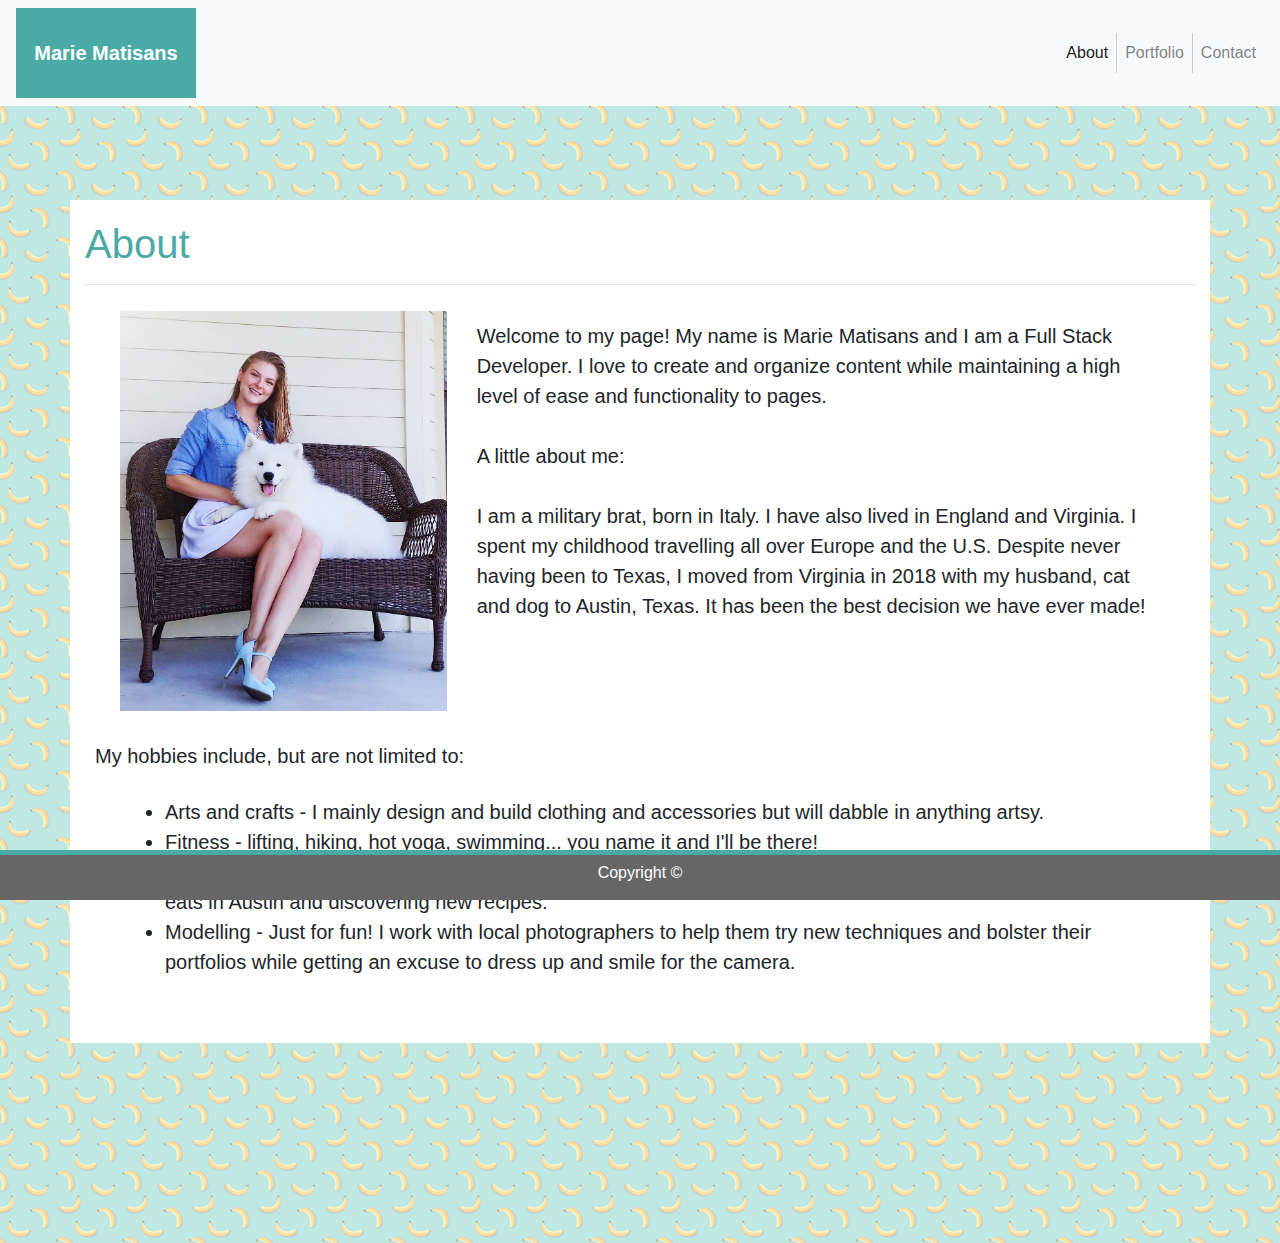
==== index.html @ dfb8150b "add responsive to about page, create template for contact and portfolio page w/o container details" ====
<!DOCTYPE html>
<html lang= "en-us">
    
<head>
    <meta charset= "UTF-8">
    <title>Welcome - Marie Matisans</title>
    <meta name="viewport" content="width=device-width, initial-scale=1">
    <link rel="stylesheet" href="https://stackpath.bootstrapcdn.com/bootstrap/4.3.1/css/bootstrap.min.css" integrity="sha384-ggOyR0iXCbMQv3Xipma34MD+dH/1fQ784/j6cY/iJTQUOhcWr7x9JvoRxT2MZw1T" crossorigin="anonymous">
    <link rel="stylesheet" type="text/css" href= "Assets/CSS/style.css">
</head>
<body style= "background-image: url(Assets/Images/bananas.png)"> 
    <nav class="navbar fixed-top navbar-expand-lg navbar-light bg-light mx-auto" style="width:100% background-color=#ffffff; color: gray; ">
        <a class="navbar-brand" href="#" style= "background: #4aaaa5; color: #ffffff; line-height: 80px; 
        font-weight: bold; width: 180px; text-align: center;" class="d-inline-block align-top" alt="">Marie Matisans
        </a>
        <div class="navbar-nav ml-auto">
            <a class="nav-item nav-link active" href="index.html">About <span class="sr-only">(current)</span></a>
            <a class="nav-item nav-link" style= "border-left: 1px solid #cccccc;" href="portfolio.html">Portfolio</a>
            <a class="nav-item nav-link" style= "border-left: 1px solid #cccccc;" href="contact.html">Contact</a>
        </div>
    </nav>
    <div class="container">
        <div class= "aboutMeTitle">
        <h1>About</h1>
        </div>
        <hr> 
        <div class="row">    
            <div class="col-lg-4 col-xs-4 col-sm-4">
                <img src="Assets/Images/AirBrush_20190726181335.jpg" width="100%"/>
            </div>
            <p class= "col-lg-8 col-md-7">
                Welcome to my page! My name is Marie Matisans and I am a Full Stack Developer. I love to create and organize content while maintaining a high level of ease and functionality to pages. 
                <br>
                <br>
                A little about me:
                <br>
                <br>
                I am a military brat, born in Italy. I have also lived in England and Virginia. I spent my childhood travelling all over Europe and the U.S. 
                Despite never having been to Texas, I moved from Virginia in 2018 with my husband, cat and dog to Austin, Texas. It has been the best decision we have ever made! 
            </p>  
        </div>
        <div>
            <p>
                My hobbies include, but are not limited to: 
            </p>
            <ul>
                <li>Arts and crafts - I mainly design and build clothing and accessories but will dabble in anything artsy.</li>
                <li>Fitness - lifting, hiking, hot yoga, swimming... you name it and I'll be there!</li>
                <li>Food - I am allergic to gluten and dairy and there is no way I'm going to let that stop me from finding the best eats in Austin and discovering new recipes.</li>   
                <li>Modelling - Just for fun! I work with local photographers to help them try new techniques and bolster their portfolios while getting an excuse to dress up and smile for the camera.</li>
            </ul>
        </div> 
    </div>
                           
    <footer id="footer1">
  
        </footer>
        <footer id="footer2">
            Copyright &copy; 
              </footer>
    
</body>
</html>
---- Assets/CSS/style.css ----
.container-navbar {
    margin: 0 auto;
    width: 100%;
}
.container {
    margin-top: 200px;
    background: white;
    margin-bottom: 200px;
    padding-bottom: 20px;

}
.aboutMeTitle {
    font-family: Verdana, Geneva, Tahoma, sans-serif;
    font-weight: bold;
    padding-top: 20px;
    color: #4AAAA5;
}
p {
    padding: 10px;
    font-family: Verdana, Geneva, Tahoma, sans-serif;
    font-size: 20px;
}
ul {
    padding: 0px 30px 30px 80px;
    font-family: Verdana, Geneva, Tahoma, sans-serif;
    font-size: 20px;
}
footer{
    width: 100%;
    height: 60px;
    text-align: center;
    position: fixed;
    z-index: 1000;
    height: 50px;
    color:white;
    Border-top: solid 5px #4aaaa5;
    bottom:0%;
    line-height: 35px;
    background-color: #666666;
}

.row {
    margin: 10px;
    padding: 10px;
}

#row1 {
    margin-bottom: 10px;
    margin-top: 5px;
}
#row2 {
    margin-bottom: 20px;
}
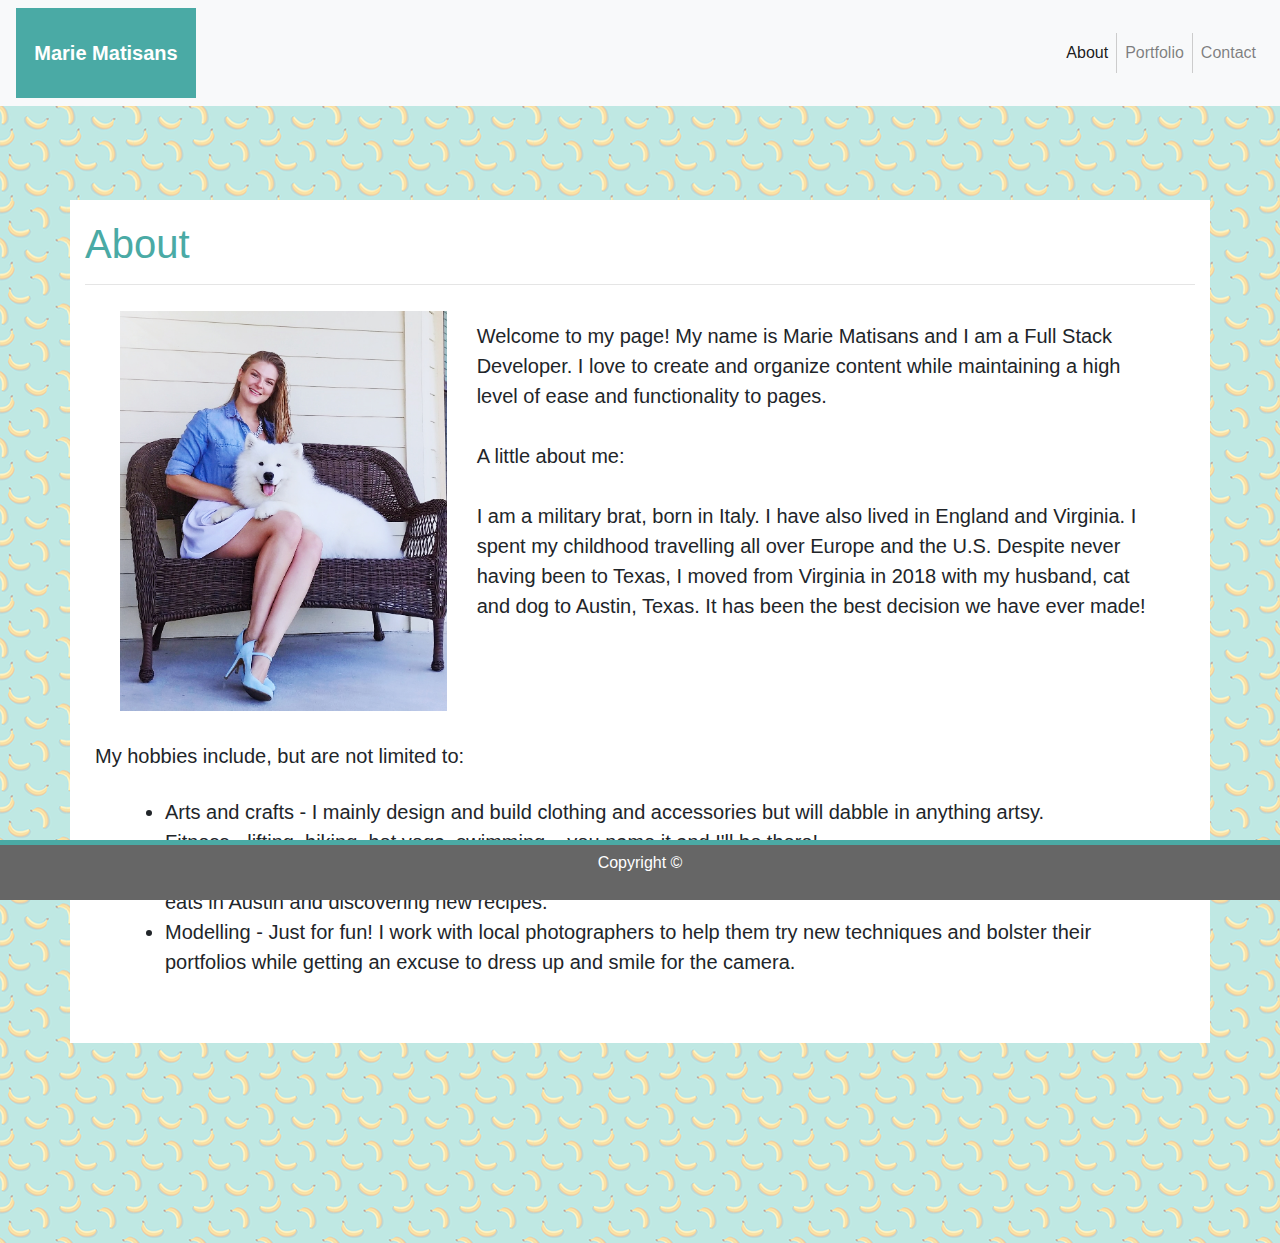
==== commit 1f332ec2: "fix footer missing div" ====
--- a/index.html
+++ b/index.html
@@ -52,12 +52,12 @@
         </div> 
     </div>
                            
-    <footer id="footer1">
-  
+<footer id="footer1">
+
+</footer>
+<footer id="footer2">
+    Copyright &copy; 
         </footer>
-        <footer id="footer2">
-            Copyright &copy; 
-              </footer>
     
 </body>
 </html>
--- a/Assets/CSS/style.css
+++ b/Assets/CSS/style.css
@@ -27,28 +27,28 @@
     font-size: 20px;
 }
 footer{
+    position: fixed;
     width: 100%;
     height: 60px;
-    text-align: center;
-    position: fixed;
-    z-index: 1000;
-    height: 50px;
+    background-color: #666666;
     color:white;
     Border-top: solid 5px #4aaaa5;
     bottom:0%;
     line-height: 35px;
-    background-color: #666666;
+    text-align: center;
+    z-index: 1000;
 }
-
 .row {
     margin: 10px;
     padding: 10px;
 }
-
-#row1 {
-    margin-bottom: 10px;
-    margin-top: 5px;
+.portbox {
+    margin-bottom: 20px;
+    font-family: Verdana, Geneva, Tahoma, sans-serif; 
 }
-#row2 {
-    margin-bottom: 20px;
-}
+@media only screen 
+  and (min-width: 1024px) 
+  and (max-height: 1366px) 
+  and (-webkit-min-device-pixel-ratio: 1.5) {
+    .portbox{-ms-flex:0 0 50%;flex:0 0 50%;max-width:40%}
+}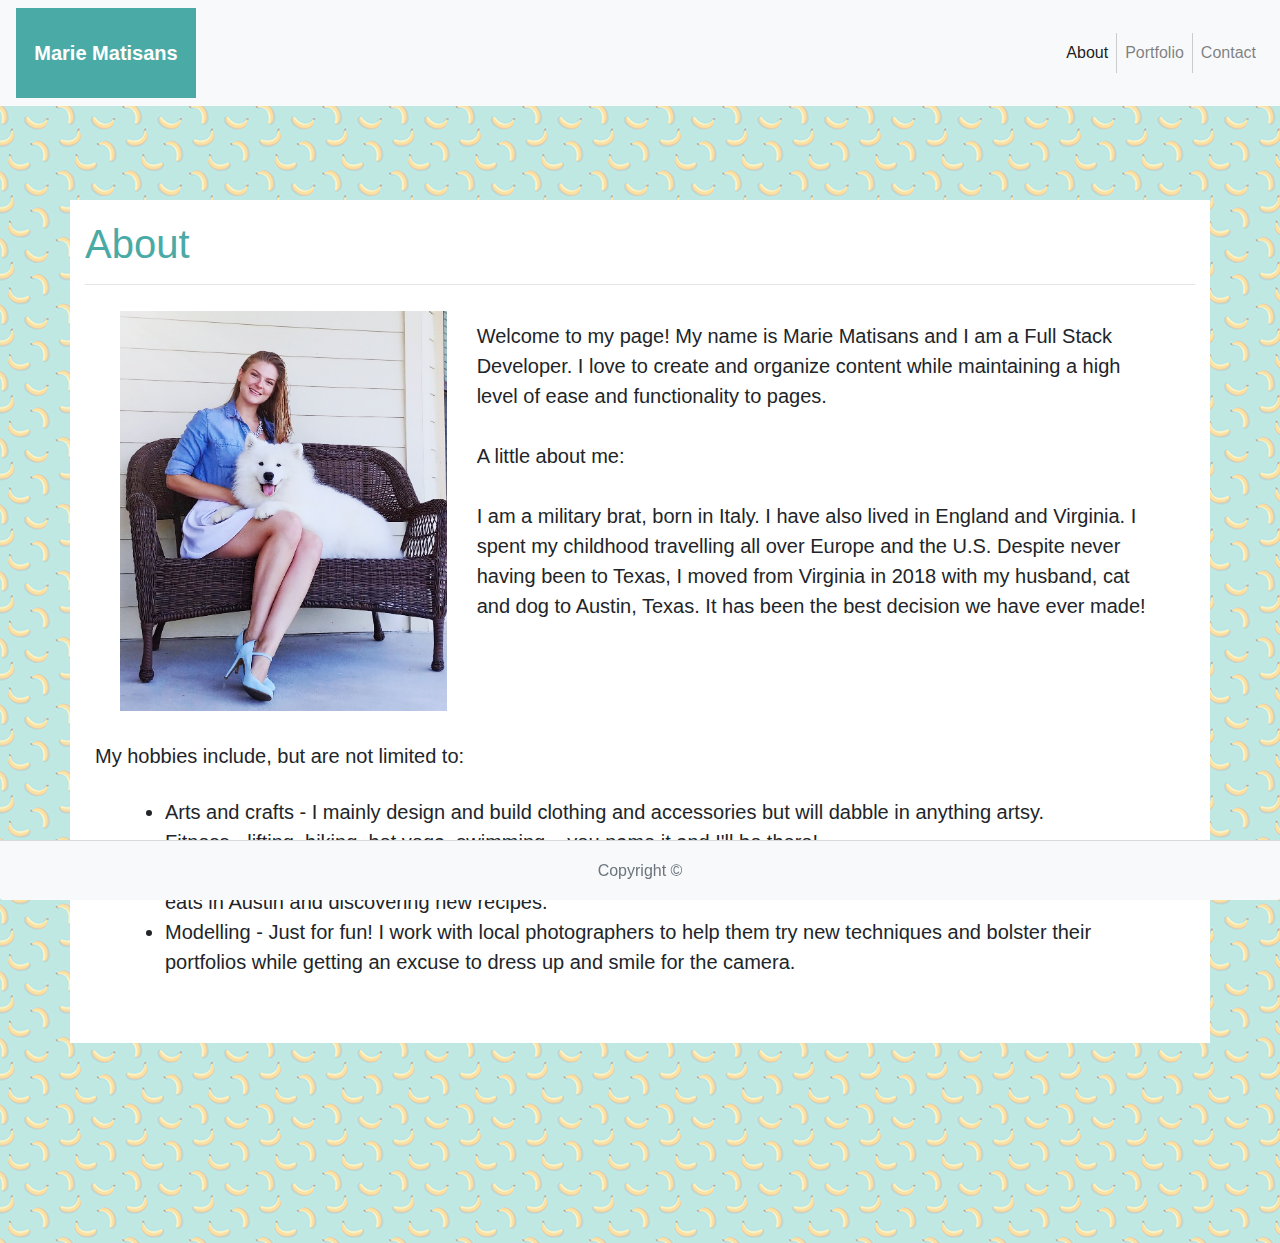
==== commit c4ef4fe2: "fix footer" ====
--- a/index.html
+++ b/index.html
@@ -52,12 +52,11 @@
         </div> 
     </div>
                            
-<footer id="footer1">
-
-</footer>
-<footer id="footer2">
-    Copyright &copy; 
-        </footer>
+<div id="footer1">
+    <footer class="card-footer bg-light footer-font-style text-muted footer-position">
+        Copyright &copy; 
+    </footer>
+</div>
     
 </body>
 </html>
